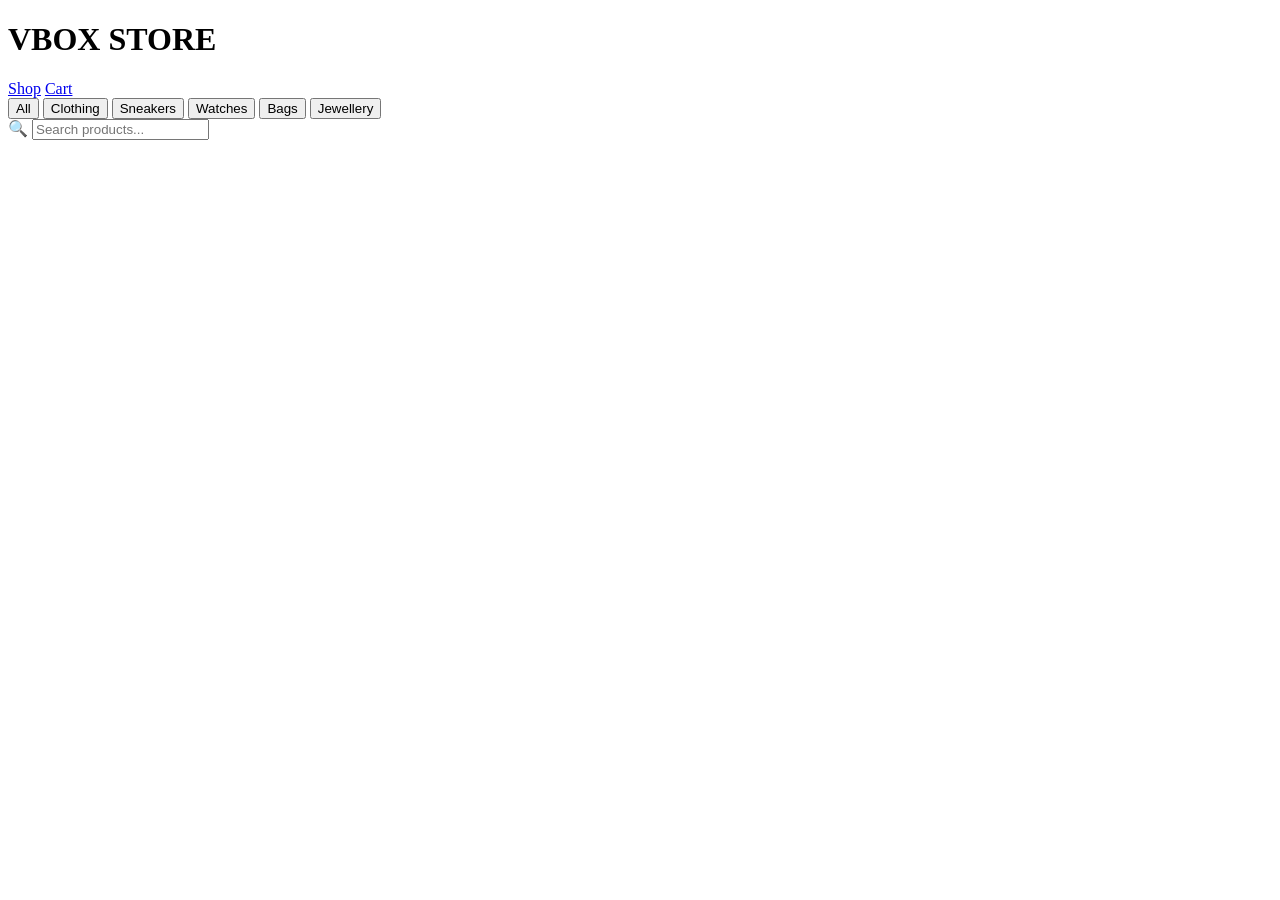
==== shop.html @ 16862e0d "Add files via upload" ====
<!DOCTYPE html>
<html>
<head>
    <title>VBOX Store</title>

    <link rel="stylesheet" href="css/style.css">
</head>

<body>

<header>
    <h1>VBOX STORE</h1>

    <nav>
        <a href="shop.html">Shop</a>
        <a href="cart.html">Cart</a>
    </nav>
</header>


<div class="container">

    <div class="categories">

        <button onclick="filterProducts('All')">
            All
        </button>

        <button onclick="filterProducts('Clothing')">
            Clothing
        </button>

        <button onclick="filterProducts('Sneakers')">
            Sneakers
        </button>

        <button onclick="filterProducts('Watches')">
            Watches
        </button>

        <button onclick="filterProducts('Bags')">
            Bags
        </button>

        <button onclick="filterProducts('Jewellery')">
            Jewellery
        </button>

      <div class="search-box">

<span class="search-icon">🔍</span>

<input
type="text"
id="searchInput"
placeholder="Search products..."
onkeyup="searchProducts()"
/>

</div>

    </div>


    <div id="products" class="products"></div>

</div>

<script src="js/products.js"></script>
<script src="js/app.js"></script>

</body>
</html>
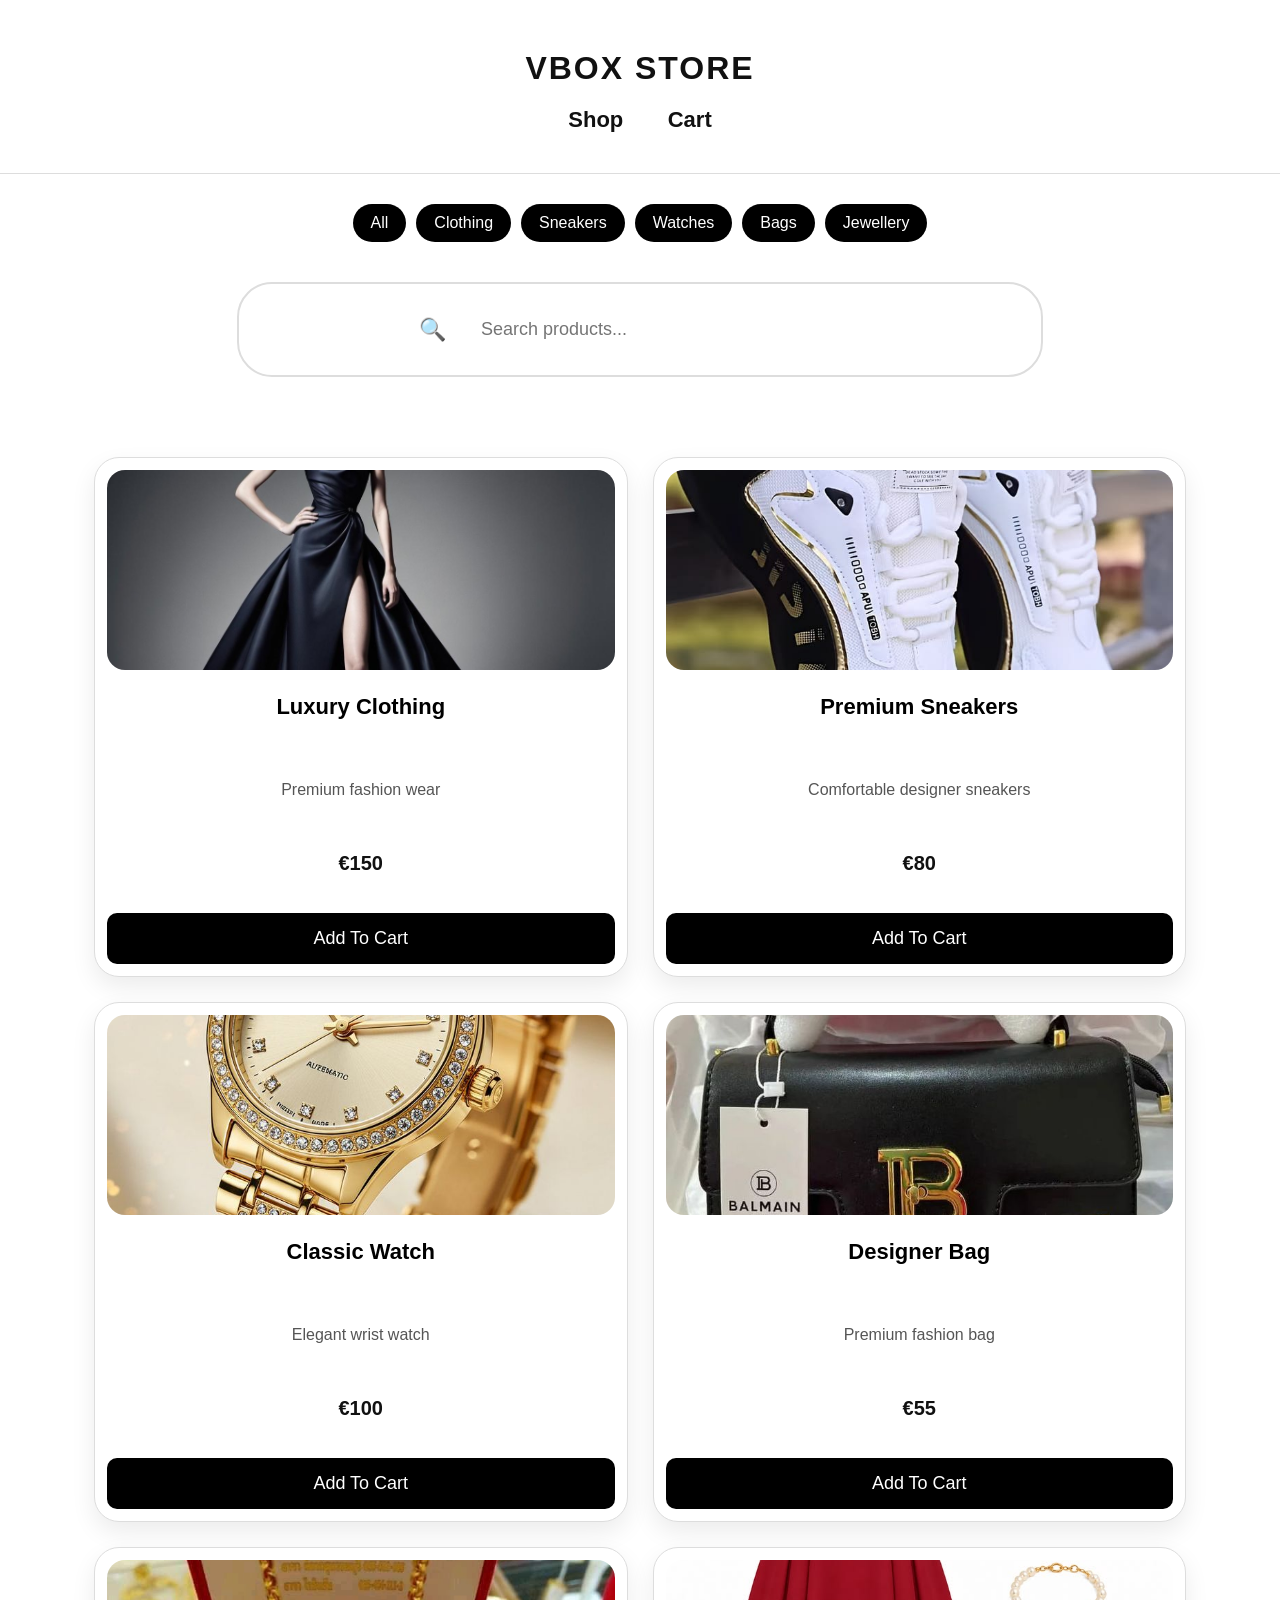
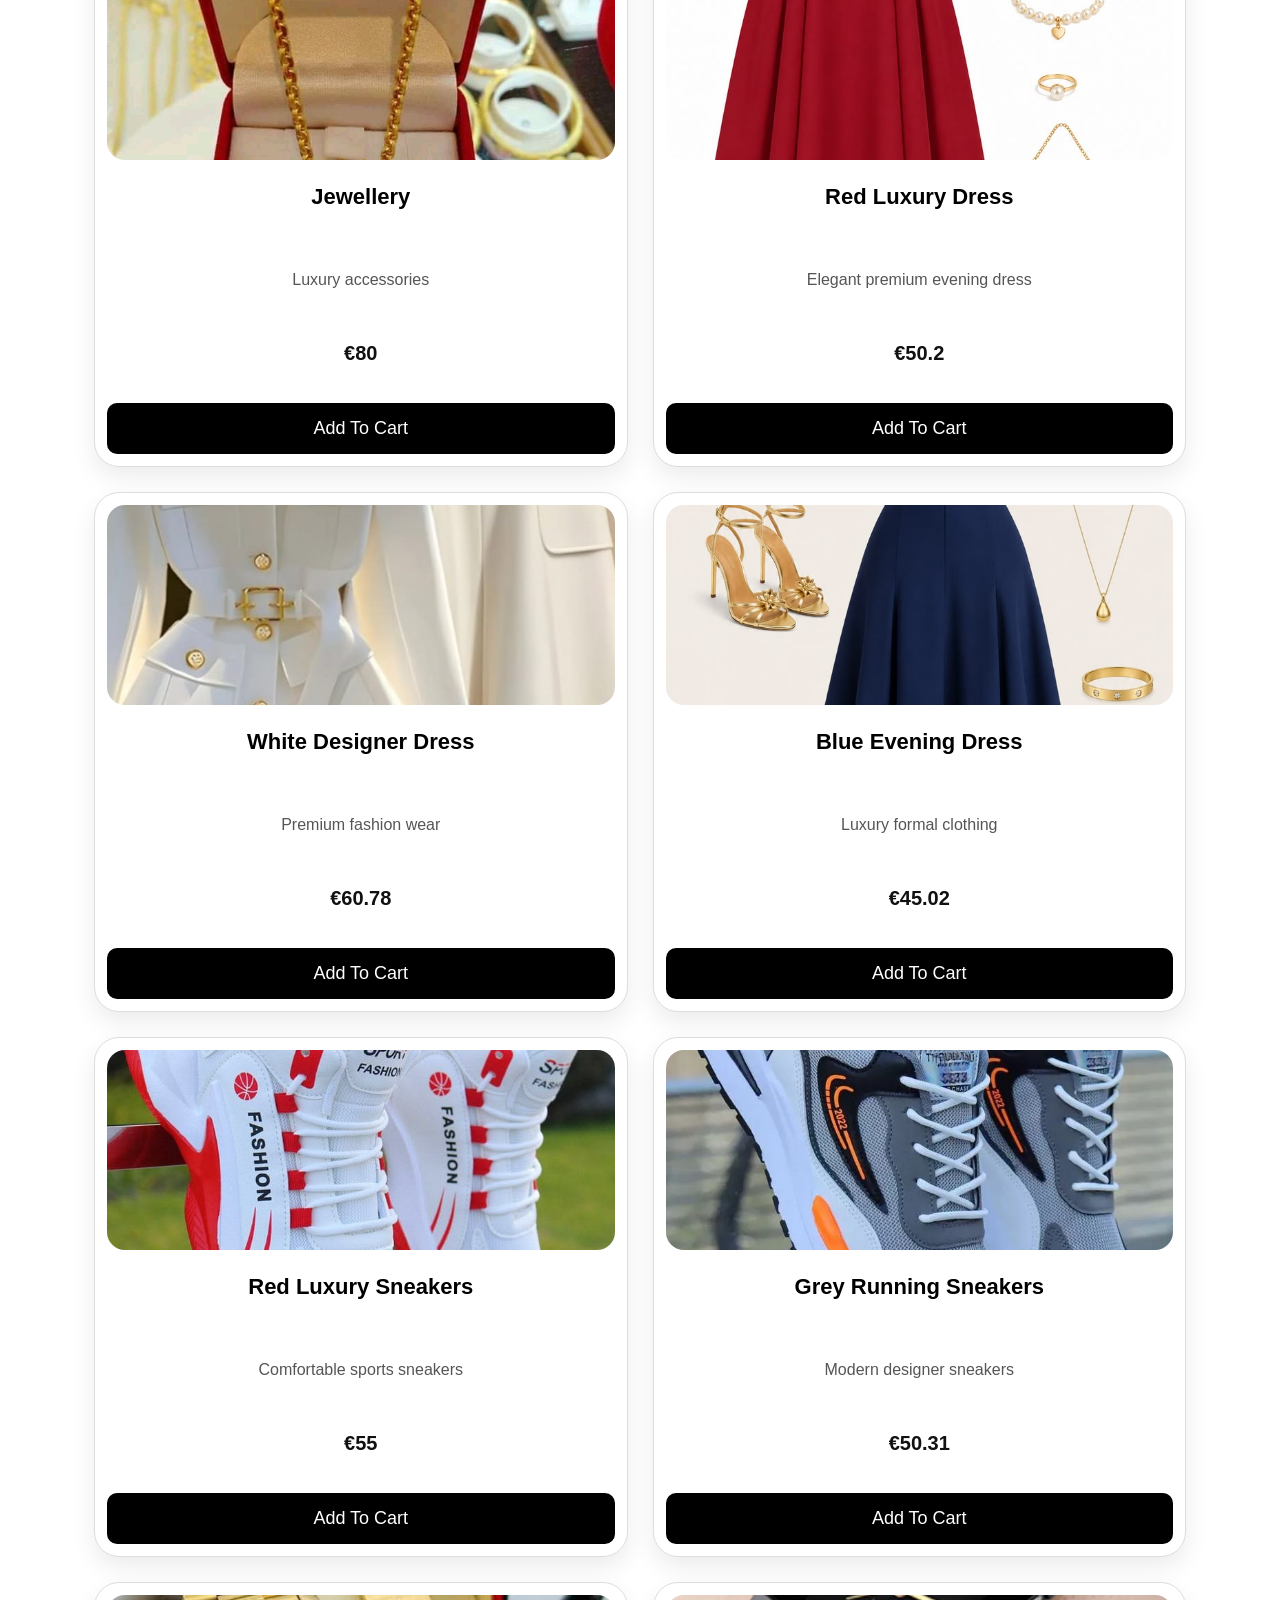
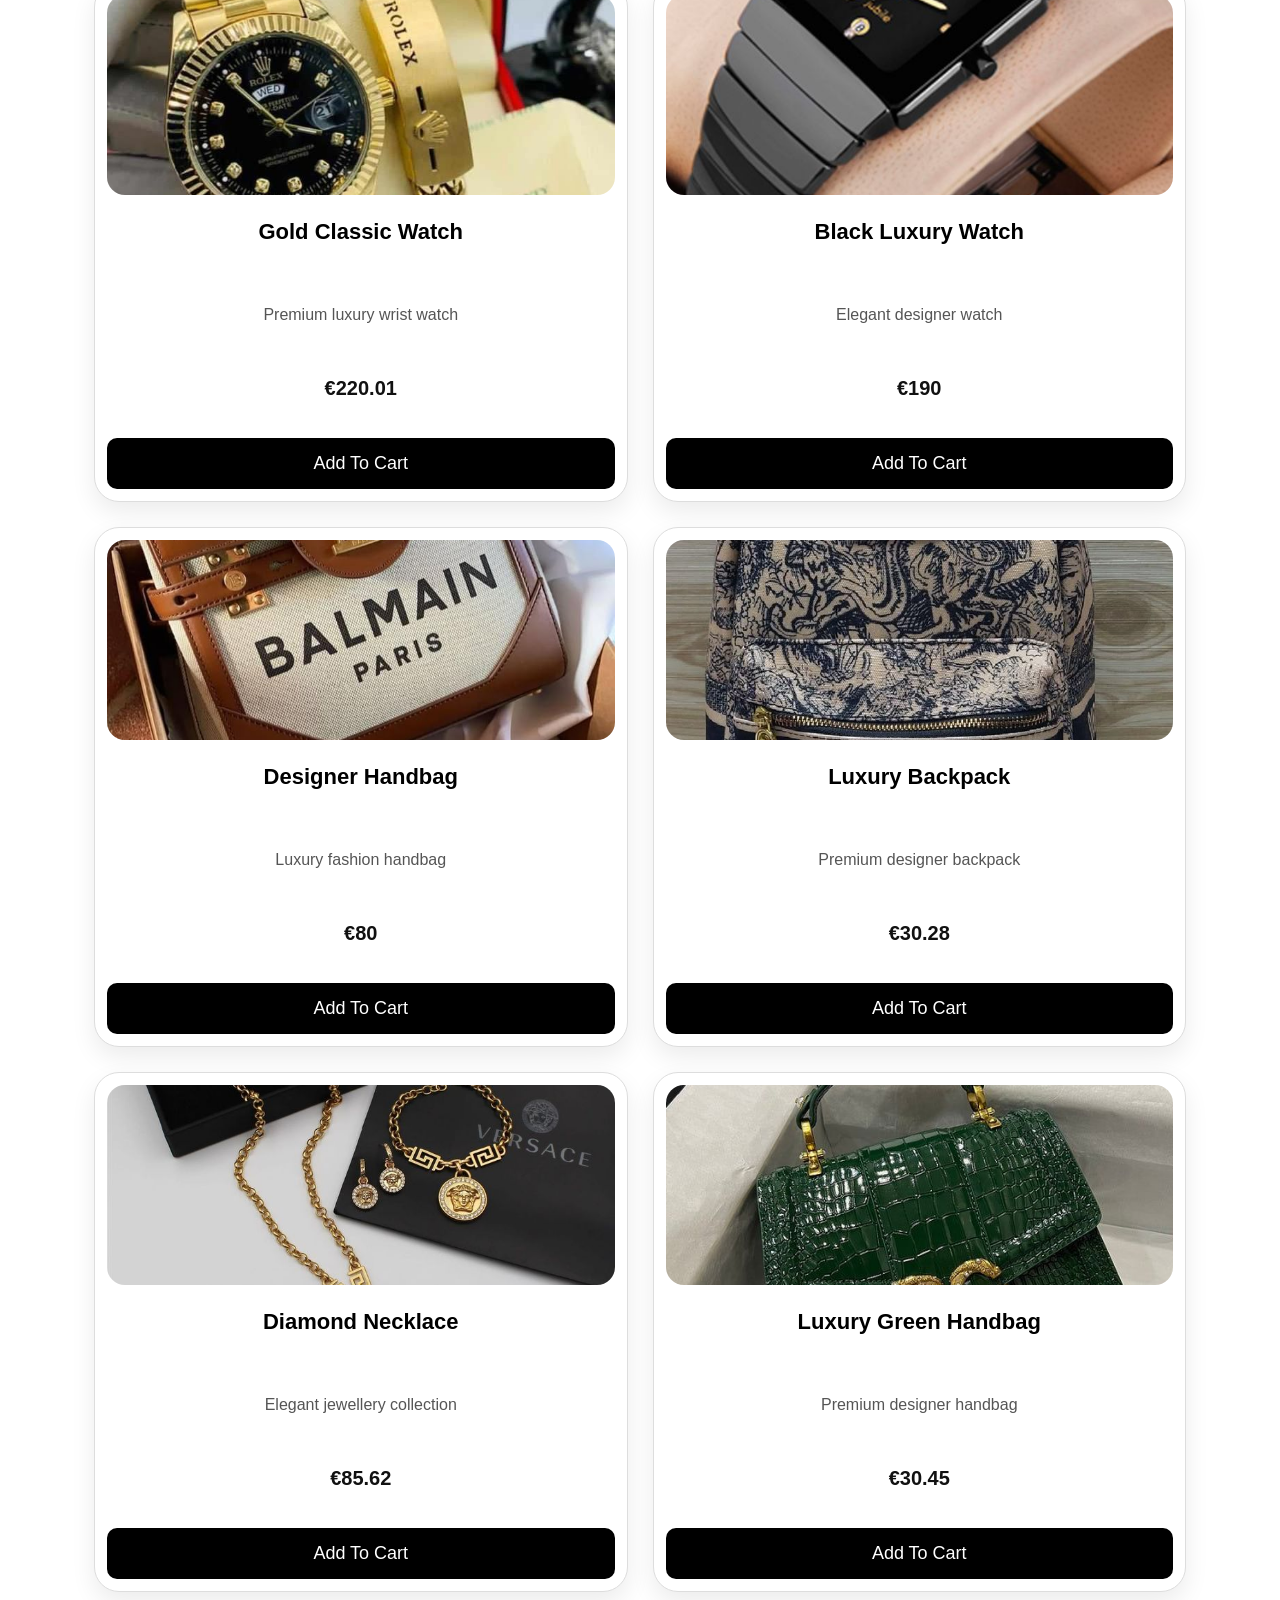
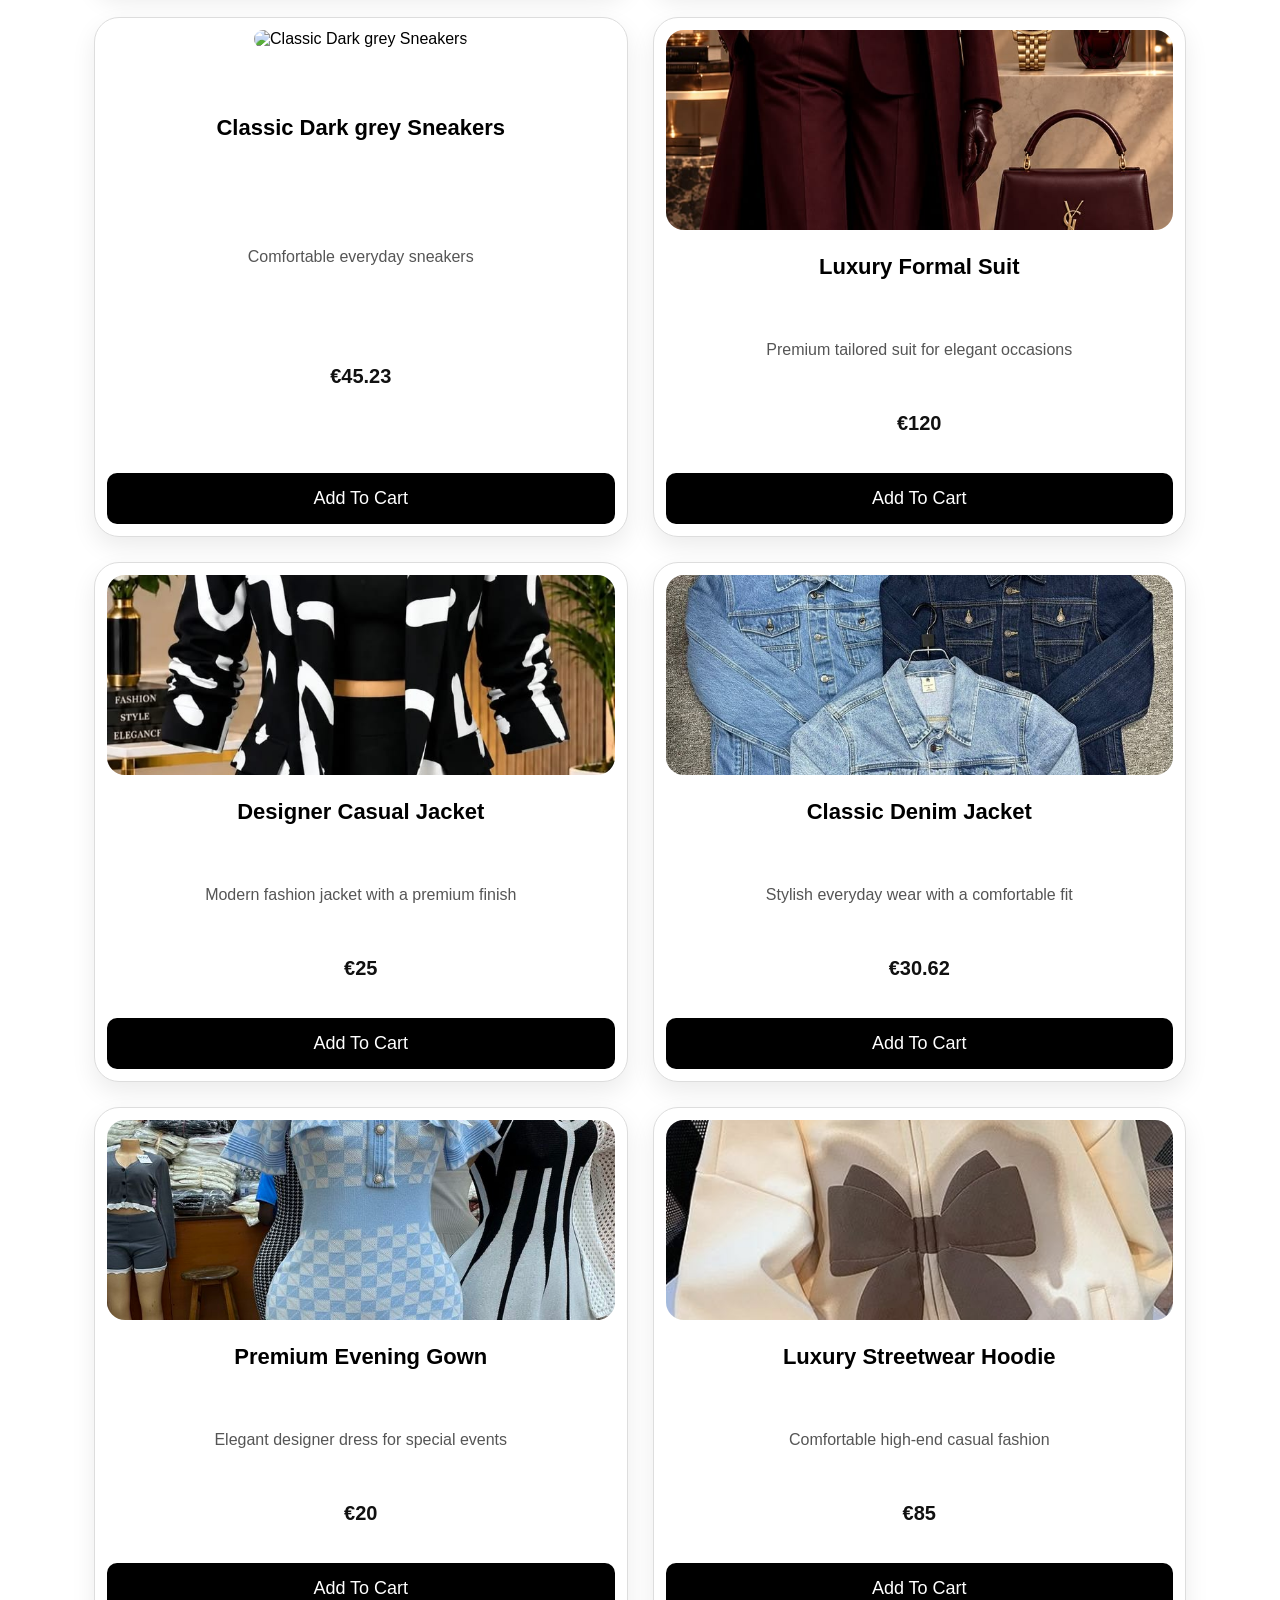
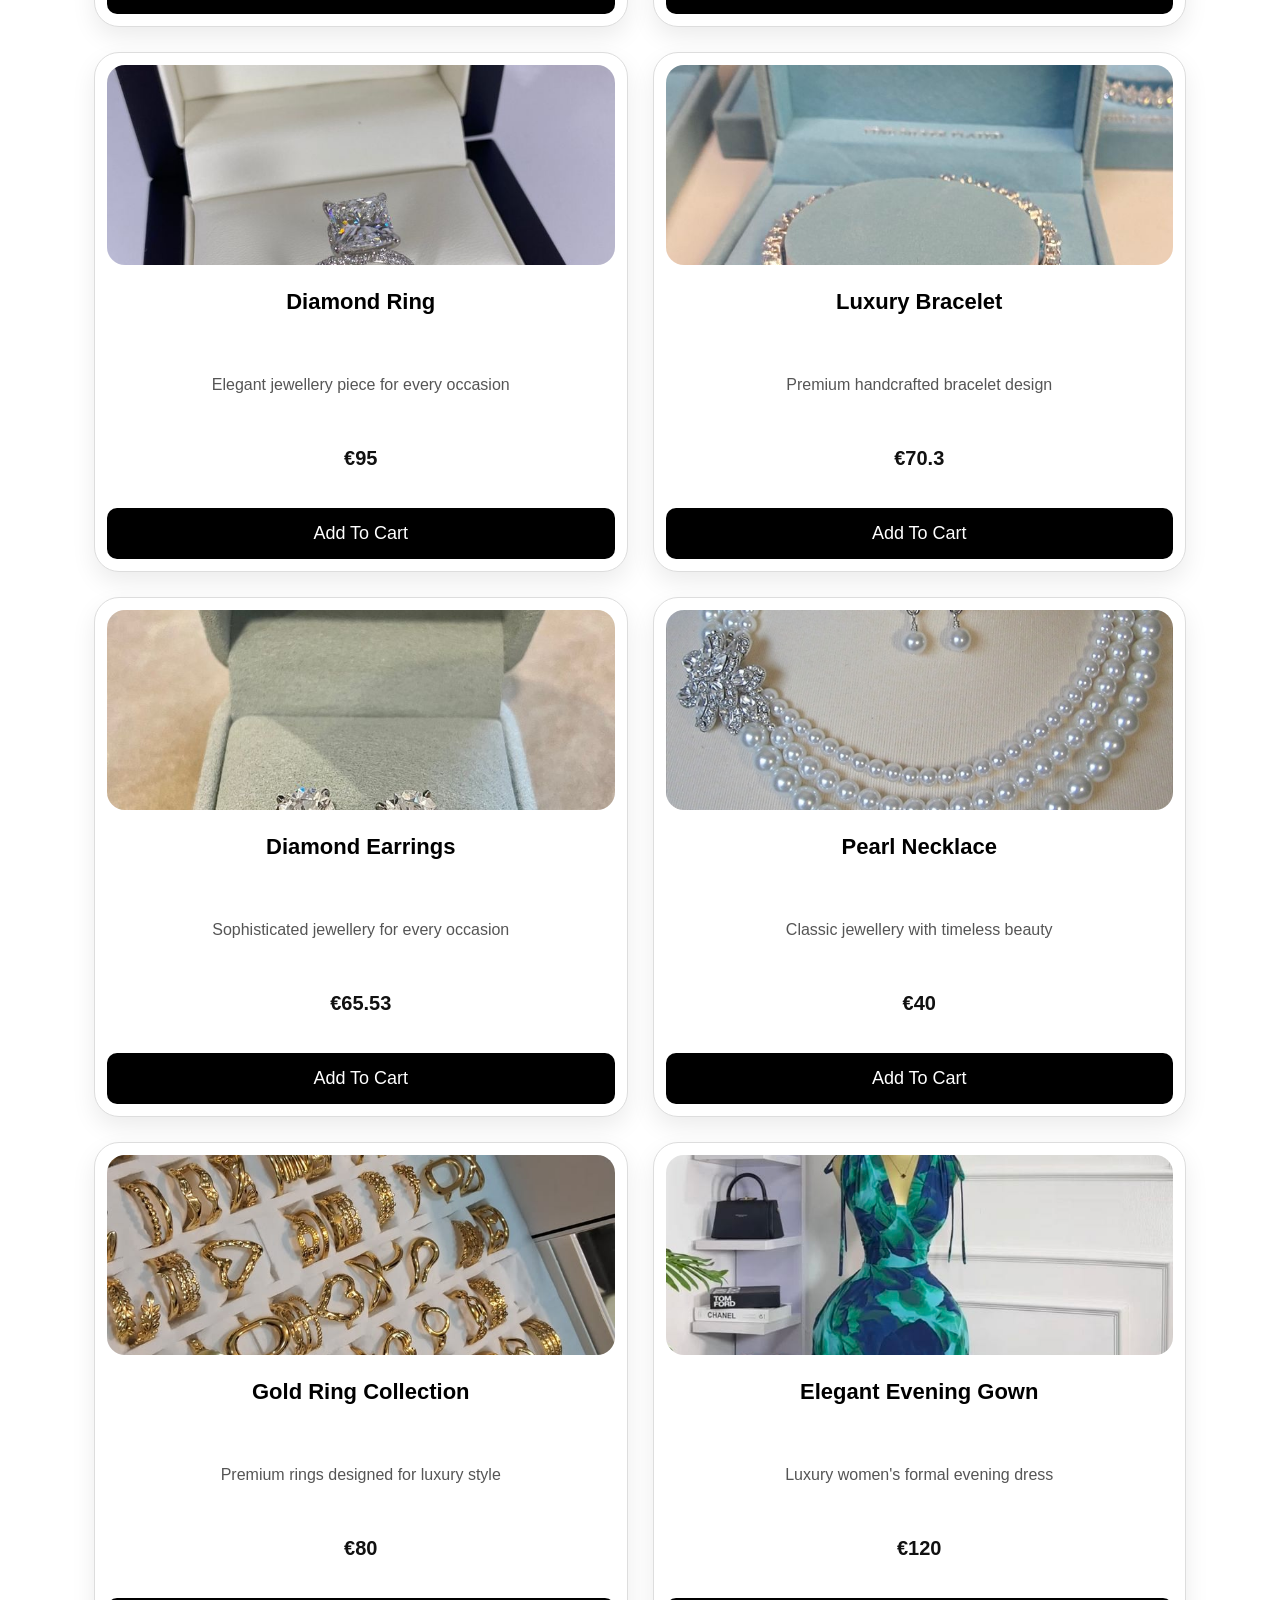
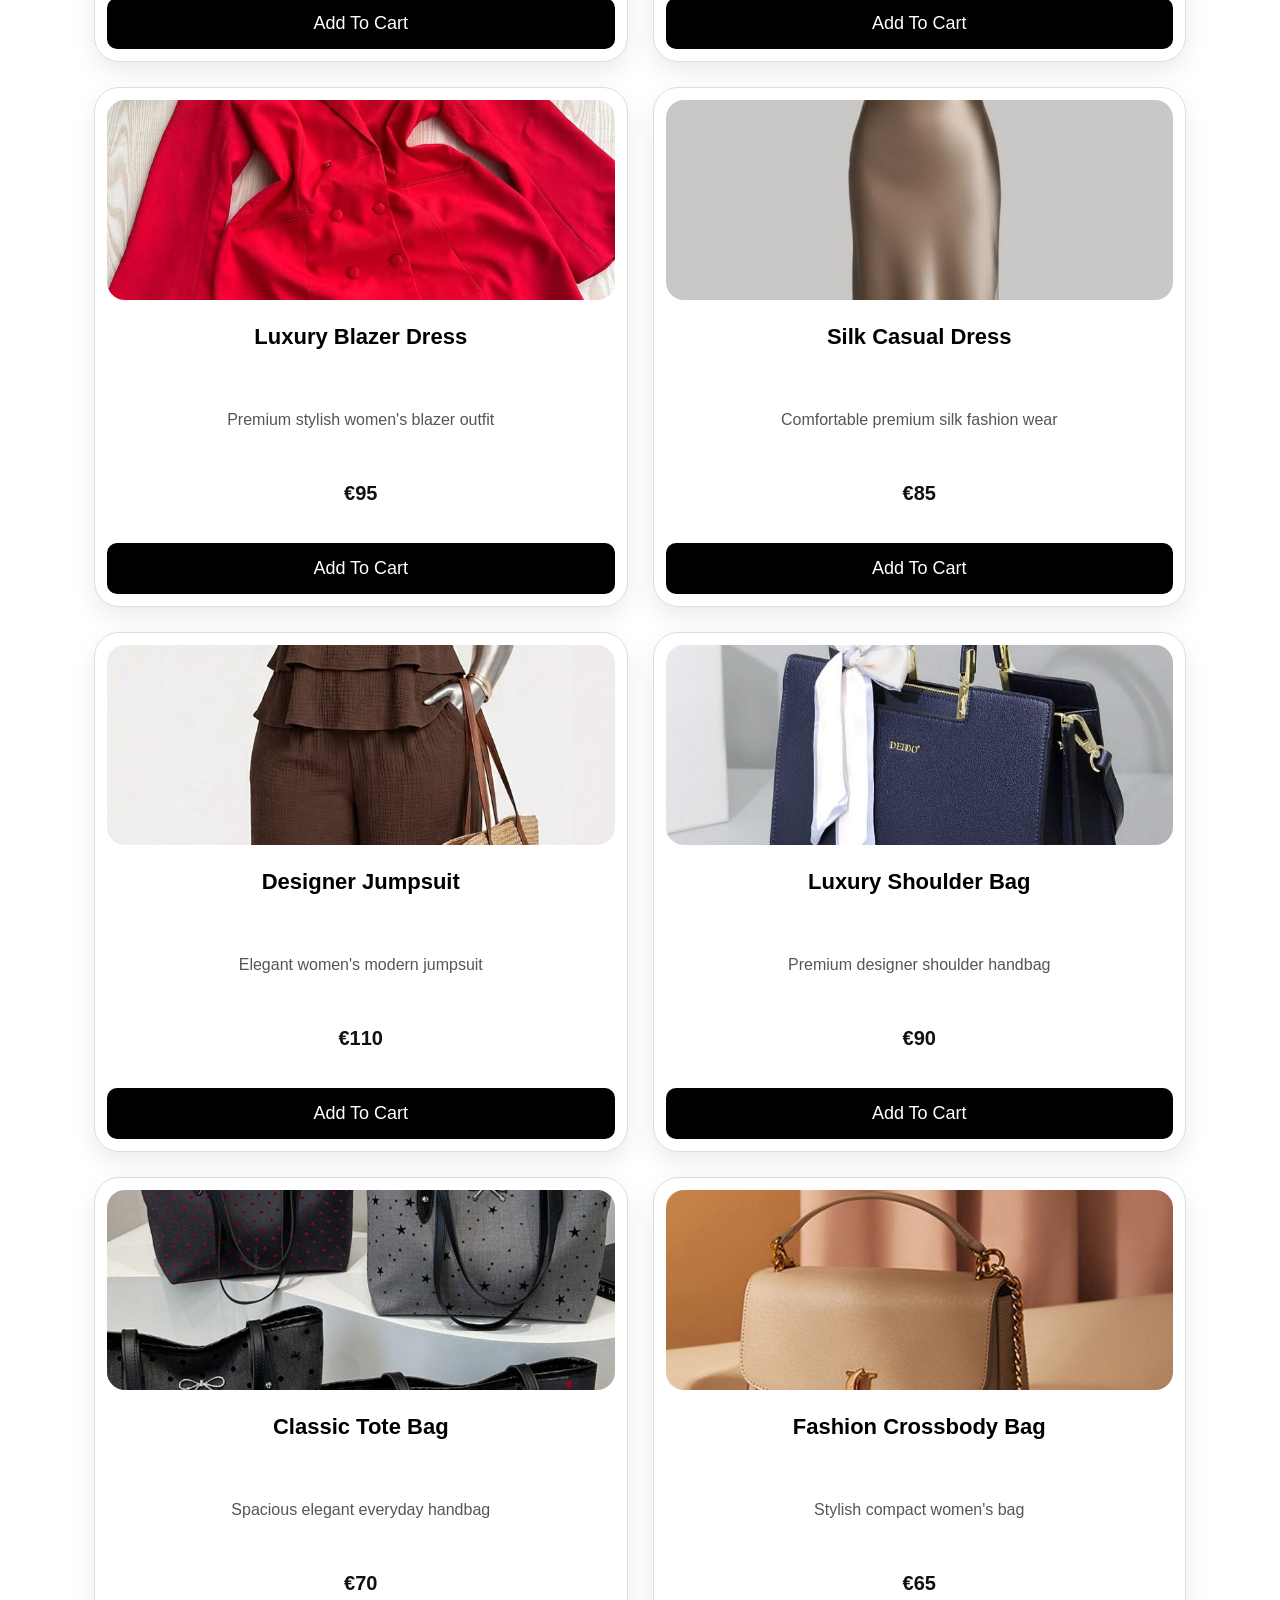
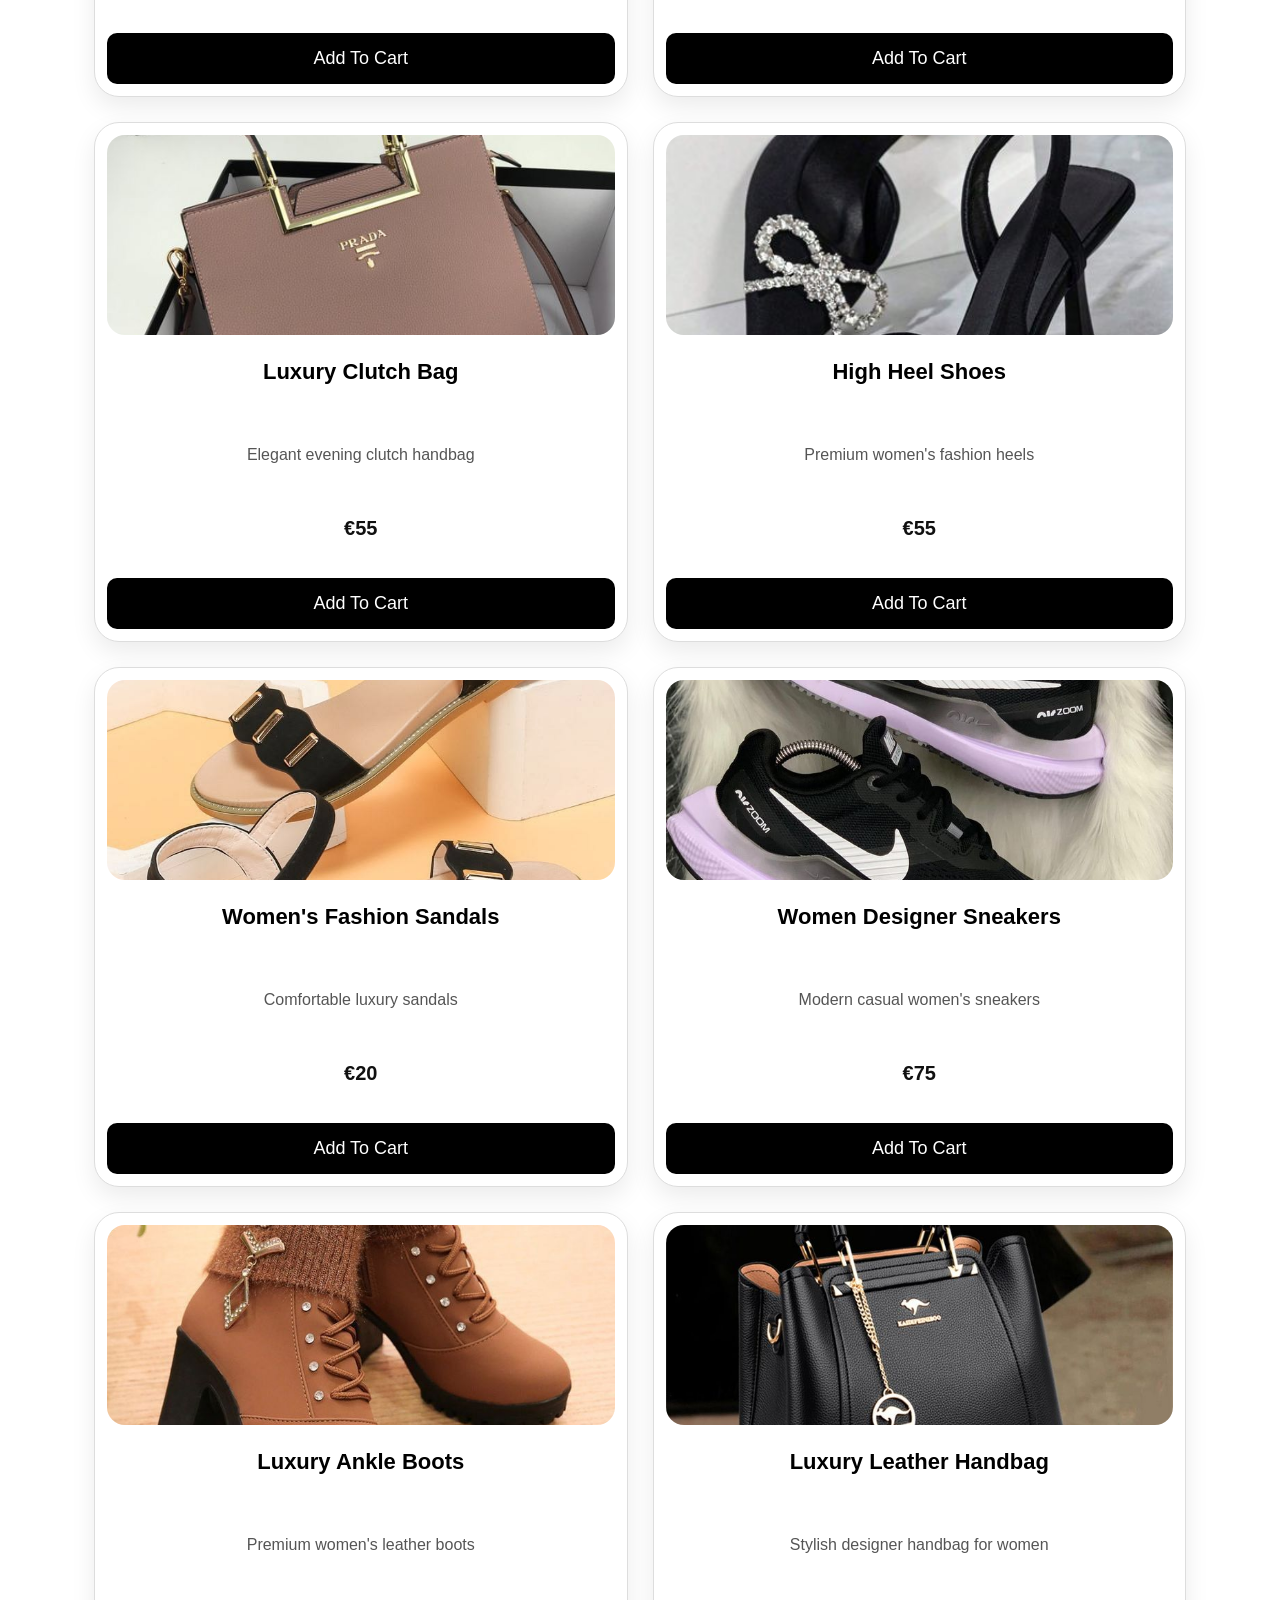
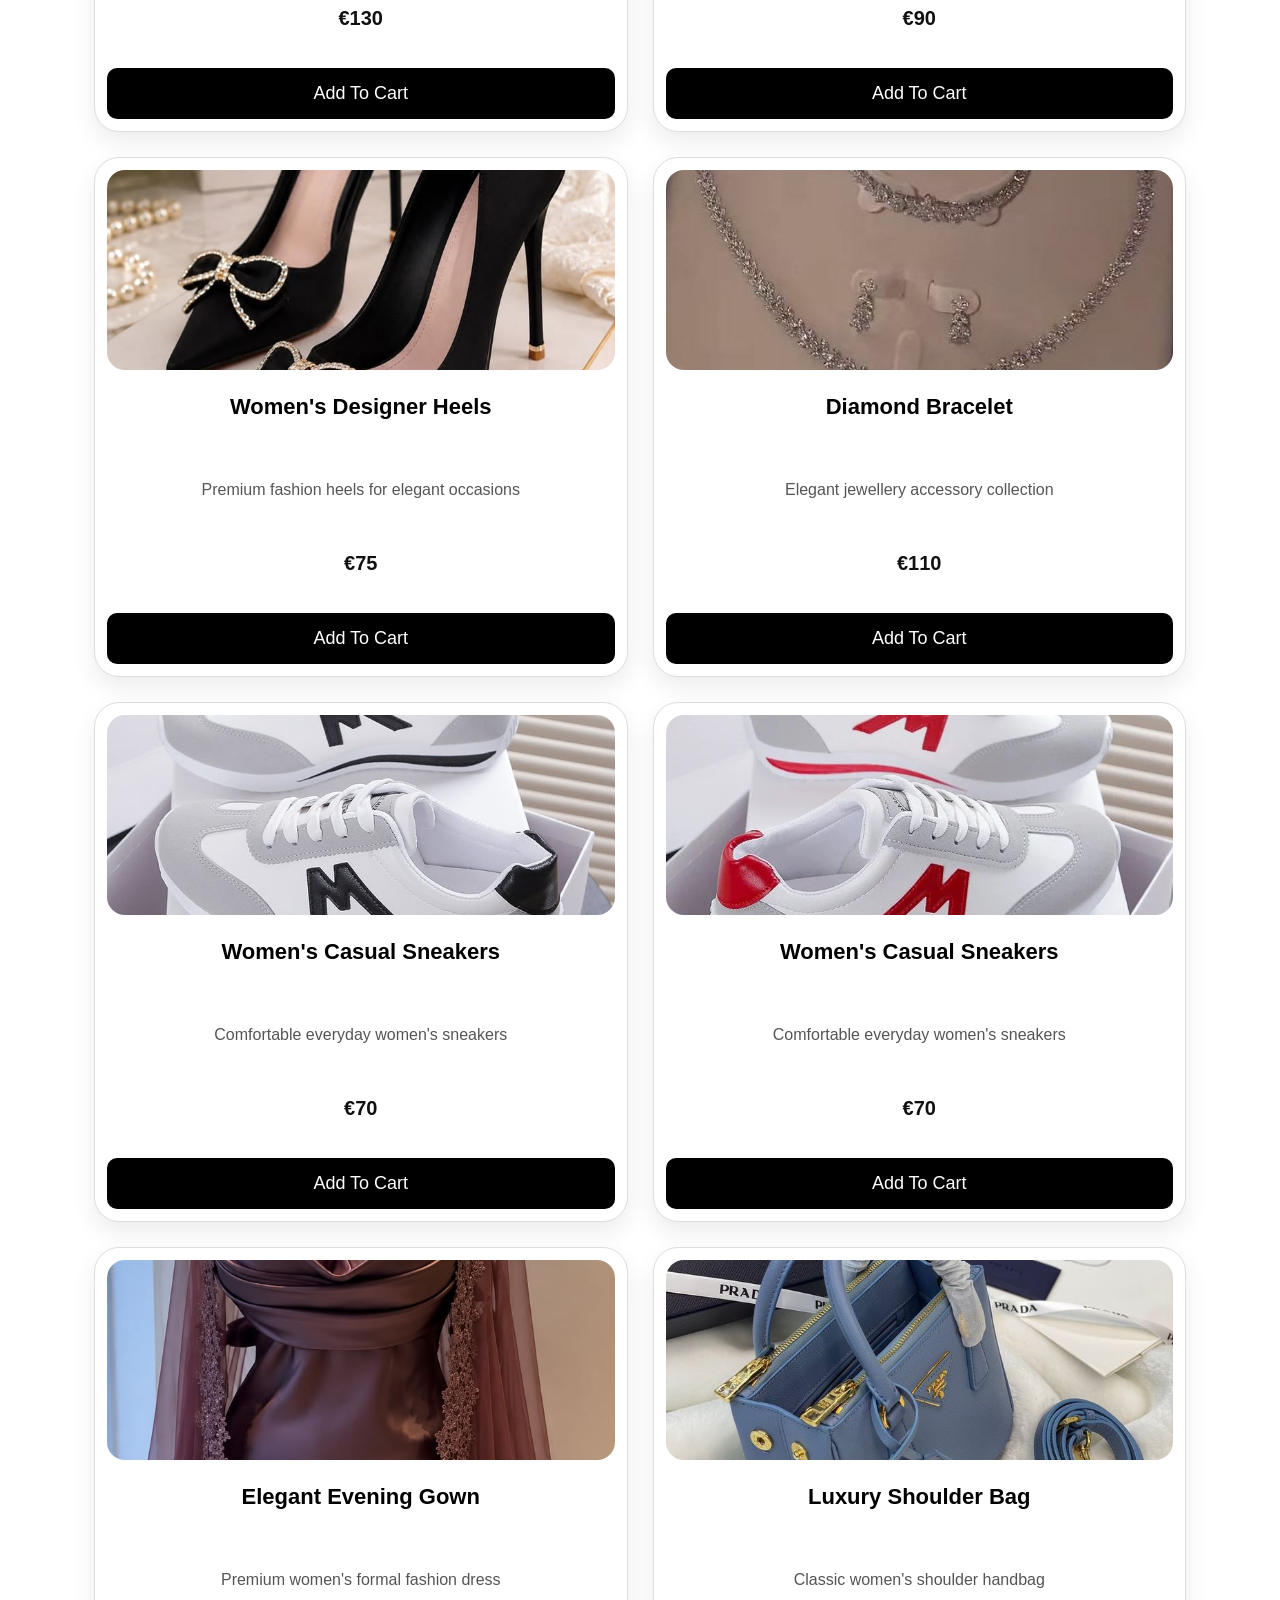
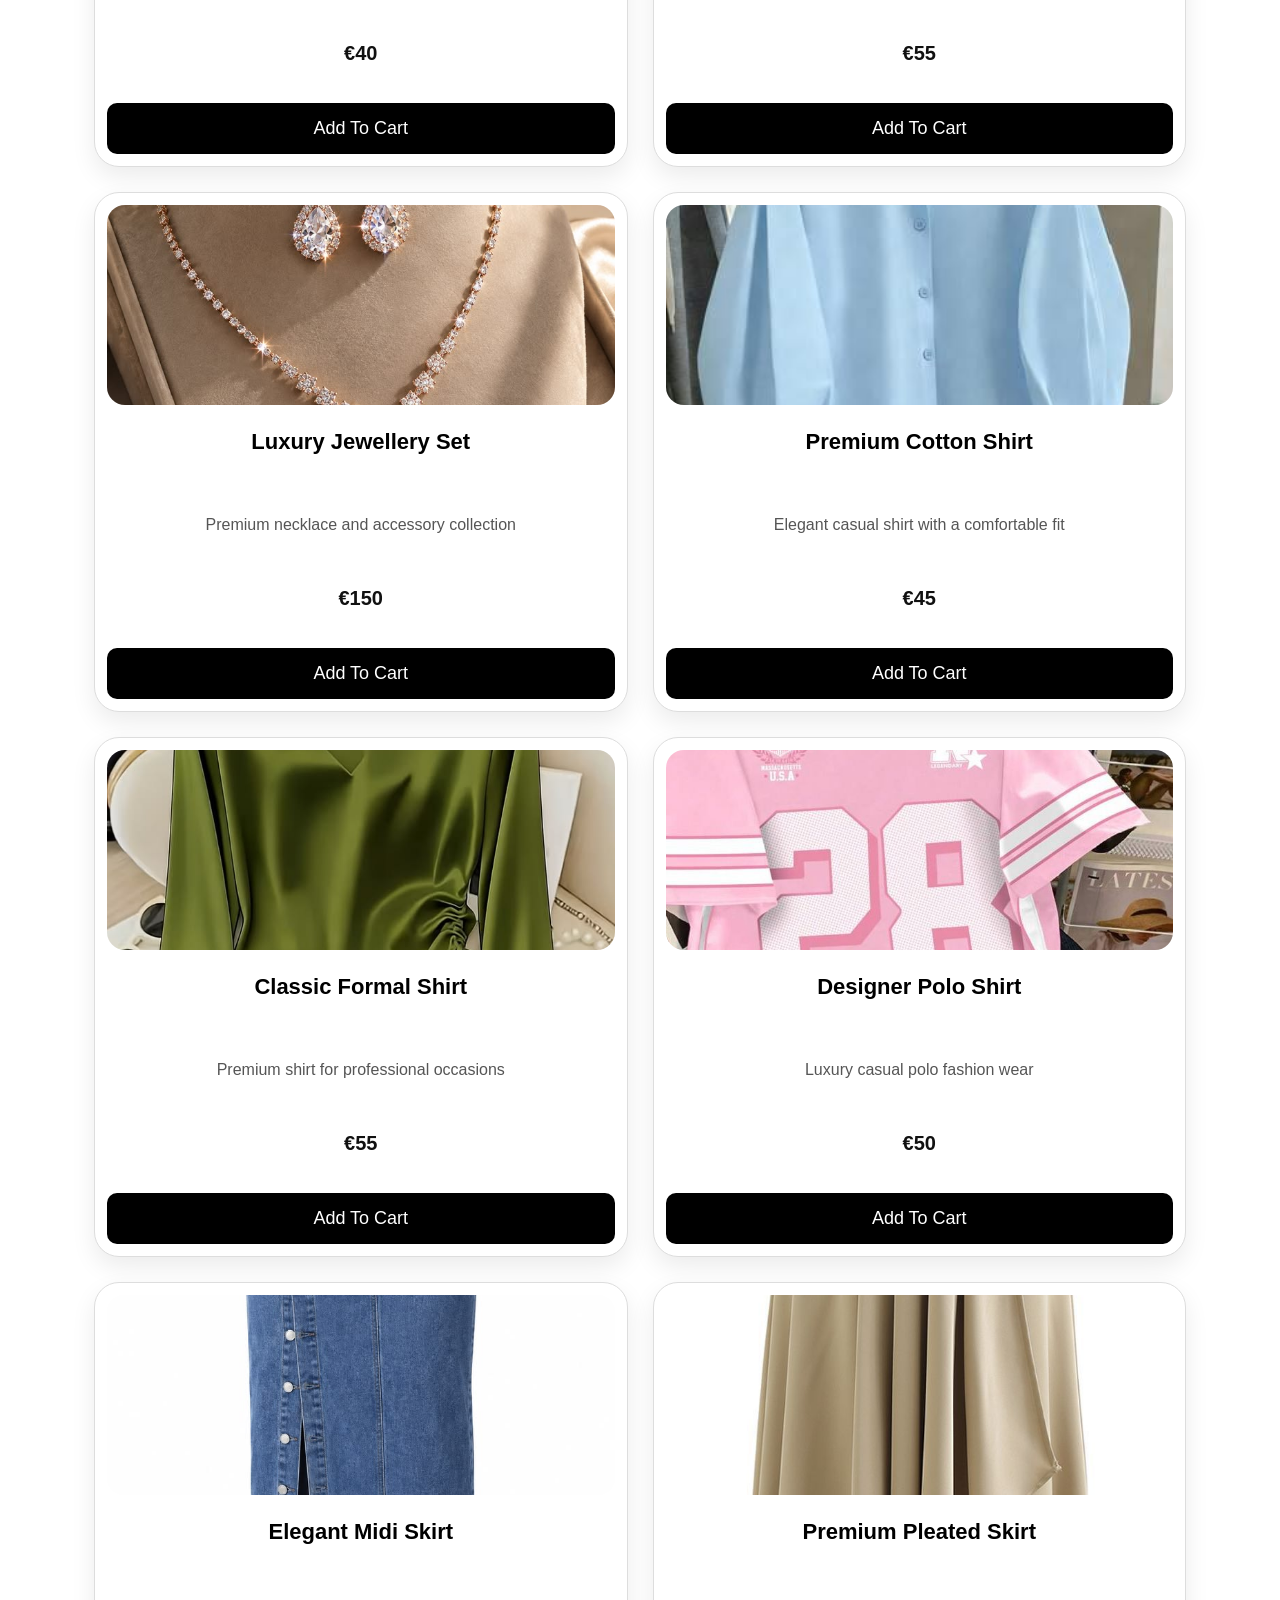
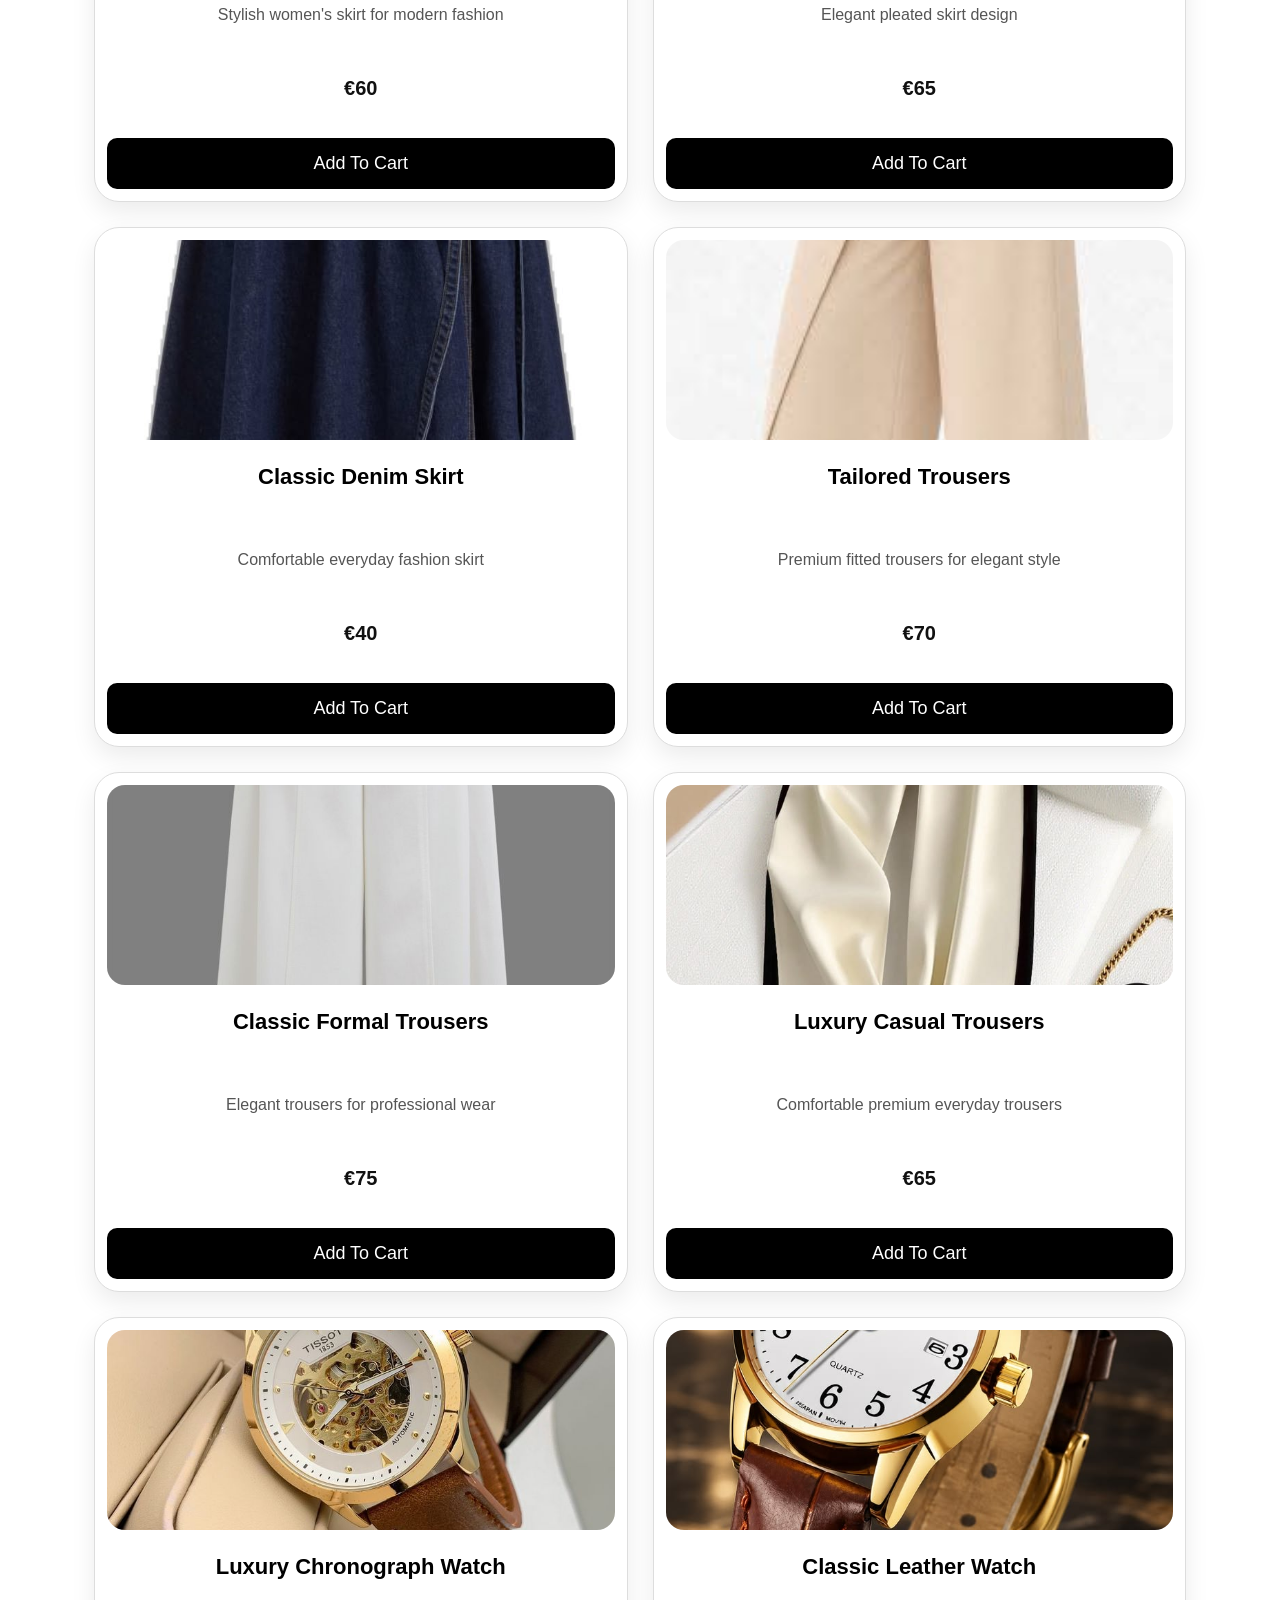
==== commit b186e64e: "Add chat support button and update scripts in shop.html" ====
--- a/shop.html
+++ b/shop.html
@@ -62,12 +62,18 @@
     </div>
 
 
-    <div id="products" class="products"></div>
+   <div id="products" class="products"></div>
 
+
+<div style="text-align:center; margin:20px;">
+    <a href="chat.html">
+        <button>💬 Chat With VBOX Support</button>
+    </a>
 </div>
 
+
 <script src="js/products.js"></script>
-<script src="js/app.js"></script>
+<script src="js/app.js"></script> 
 
 </body>
-</html>+</html>
--- a/css/style.css
+++ b/css/style.css
@@ -0,0 +1,609 @@
+* {
+    box-sizing: border-box;
+    margin: 0;
+    padding: 0;
+    font-family: Arial, sans-serif;
+}
+
+body {
+    background: #ffffff;
+    color: #111;
+}
+
+header {
+    padding: 20px;
+    text-align: center;
+    border-bottom: 1px solid #ddd;
+}
+
+header h1 {
+    font-size: 32px;
+    font-weight: bold;
+}
+
+nav {
+    margin-top: 15px;
+}
+
+nav a {
+    text-decoration: none;
+    color: black;
+    margin: 0 10px;
+}
+
+.container {
+    width: 90%;
+    max-width: 1200px;
+    margin: 30px auto;
+}
+
+.products {
+    display: grid;
+    grid-template-columns: repeat(auto-fit, minmax(220px, 1fr));
+    gap: 20px;
+}
+
+.product-card {
+    border: 1px solid #ddd;
+    padding: 15px;
+    border-radius: 10px;
+    text-align: center;
+}
+
+.product-card img {
+    width: 100%;
+    height: 250px;
+    object-fit: cover;
+    border-radius: 8px;
+}
+
+.product-card h3 {
+    margin: 15px 0 10px;
+}
+
+.price {
+    font-size: 20px;
+    font-weight: bold;
+    margin-bottom: 15px;
+}
+
+button {
+    background: black;
+    color: white;
+    border: none;
+    padding: 12px 20px;
+    border-radius: 5px;
+    cursor: pointer;
+}
+
+button:hover {
+    opacity: 0.8;
+}
+
+.cart-item {
+    border-bottom: 1px solid #ddd;
+    padding: 15px 0;
+}
+
+input {
+    width: 100%;
+    padding: 12px;
+    margin: 8px 0;
+    border: 1px solid #ccc;
+    border-radius: 5px;
+}
+
+.cart-item {
+    margin-bottom: 30px;
+    padding: 20px;
+    border-bottom: 1px solid #ccc;
+}
+
+.cart-item img {
+    display: block;
+    width: 220px;
+    height: 220px;
+    object-fit: cover;
+    margin-bottom: 15px;
+}
+
+.cart-item h3 {
+    font-size: 28px;
+    margin: 10px 0;
+}
+
+.cart-item p {
+    font-size: 22px;
+    margin: 10px 0;
+}
+
+.cart-item button {
+    display: block;
+    margin-top: 15px;
+}
+
+#cartTotal {
+    margin-top: 30px;
+    padding: 20px;
+    font-size: 28px;
+    font-weight: bold;
+    text-align: center;
+    border-top: 2px solid #ddd;
+}
+
+button {
+    padding: 15px 35px;
+    background: black;
+    color: white;
+    border: none;
+    border-radius: 8px;
+    font-size: 18px;
+    cursor: pointer;
+}
+
+button:hover {
+    opacity: 0.8;
+}
+
+.quantity-box {
+    display: flex;
+    align-items: center;
+    gap: 15px;
+    margin: 15px 0;
+}
+
+.quantity-box button {
+    width: 45px;
+    height: 40px;
+    font-size: 22px;
+}
+
+.quantity-number {
+    font-size: 20px;
+    font-weight: bold;
+}
+
+.quantity-box {
+    display: flex;
+    align-items: center;
+    gap: 15px;
+    margin-top: 15px;
+}
+
+.quantity-box button {
+    width: 50px;
+    height: 40px;
+    font-size: 24px;
+    border-radius: 8px;
+}
+
+.quantity-number {
+    font-size: 22px;
+    font-weight: bold;
+}
+
+.cart-item button {
+    margin-top: 10px;
+}
+
+.quantity-box {
+    margin-bottom: 10px;
+}
+
+/* CHECKOUT DESIGN */
+
+.checkout-container {
+    padding: 20px;
+    max-width: 600px;
+    margin: auto;
+}
+
+.checkout-item {
+    background: #f8f8f8;
+    padding: 15px;
+    margin-bottom: 15px;
+    border-radius: 15px;
+}
+
+.checkout-item img {
+    width: 120px;
+    height: 120px;
+    object-fit: cover;
+    border-radius: 10px;
+}
+
+.checkout-item h3 {
+    margin: 10px 0;
+    font-size: 24px;
+}
+
+.checkout-item p {
+    font-size: 18px;
+    margin: 5px 0;
+}
+
+#checkoutTotal {
+    background: black;
+    color: white;
+    padding: 15px;
+    border-radius: 10px;
+    margin: 20px 0;
+}
+
+.checkout-container input,
+.checkout-container textarea,
+.checkout-container select {
+    width: 100%;
+    padding: 15px;
+    margin: 10px 0;
+    border-radius: 10px;
+    border: 1px solid #ccc;
+    font-size: 16px;
+}
+
+.checkout-container button {
+    width: 100%;
+    padding: 16px;
+    background: black;
+    color: white;
+    border: none;
+    border-radius: 12px;
+    font-size: 20px;
+    cursor: pointer;
+}
+
+.single-product img {
+    width: 100%;
+    max-width: 600px;
+    height: auto;
+    object-fit: contain;
+    border-radius: 15px;
+    margin: 20px auto;
+    display: block;
+}
+
+.single-product {
+    text-align: center;
+    padding: 20px;
+}
+
+.single-product h1 {
+    font-size: 32px;
+    margin-top: 15px;
+}
+
+.single-product p {
+    font-size: 18px;
+}
+
+.products {
+    display: grid;
+    grid-template-columns: repeat(3, 1fr);
+    gap: 25px;
+    padding: 20px;
+}
+
+.product-card {
+    border: 1px solid #ddd;
+    border-radius: 15px;
+    padding: 15px;
+    text-align: center;
+    background: white;
+}
+
+.product-card img {
+    width: 100%;
+    height: 250px;
+    object-fit: cover;
+    border-radius: 12px;
+}
+
+.product-card h3 {
+    font-size: 22px;
+}
+
+.product-card .price {
+    font-size: 20px;
+    font-weight: bold;
+}
+
+
+/* Mobile view */
+@media (max-width: 768px) {
+    .products {
+        grid-template-columns: repeat(2, 1fr);
+    }
+}
+
+.product-card a {
+    text-decoration: none;
+    color: black;
+}
+
+.product-card button {
+    width: 90%;
+    padding: 15px;
+    font-size: 18px;
+    white-space: nowrap;
+    border-radius: 10px;
+}
+
+.product-card img {
+    width: 100%;
+    height: 220px;
+    object-fit: cover;
+}
+
+.product-card {
+    display: flex;
+    flex-direction: column;
+    justify-content: space-between;
+    min-height: 520px;
+}
+
+.product-card h3 {
+    min-height: 60px;
+}
+
+.product-card p {
+    min-height: 55px;
+}
+
+.categories {
+    display: flex;
+    flex-wrap: wrap;
+    gap: 10px;
+    justify-content: center;
+    margin: 20px 0;
+}
+
+.categories button {
+    padding: 10px 18px;
+    border-radius: 25px;
+    border: none;
+    background: black;
+    color: white;
+    font-size: 16px;
+    cursor: pointer;
+}
+
+.categories button:hover {
+    background: #333;
+}
+
+.search-box {
+    display: flex;
+    justify-content: center;
+    margin: 30px 0;
+}
+
+#searchInput {
+    width: 80%;
+    max-width: 400px;
+    padding: 15px 20px;
+    font-size: 18px;
+    border: 2px solid #ddd;
+    border-radius: 30px;
+    outline: none;
+}
+
+#searchInput:focus {
+    border-color: black;
+}
+
+.search-box {
+    display: flex;
+    align-items: center;
+    width: 70%;
+    margin: 30px auto;
+    border: 2px solid #ddd;
+    border-radius: 35px;
+    padding: 12px 20px;
+    background: white;
+}
+
+.search-icon {
+    font-size: 22px;
+    margin-right: 15px;
+}
+
+.search-box input {
+    border: none;
+    outline: none;
+    width: 100%;
+    font-size: 18px;
+    background: transparent;
+}
+
+.search-box input {
+    border: none !important;
+    outline: none !important;
+    box-shadow: none !important;
+    background: transparent;
+}
+
+/* VBOX PREMIUM STORE DESIGN */
+
+body {
+    font-family: Arial, sans-serif;
+    background: #ffffff;
+    color: #111;
+}
+
+/* Header */
+h1 {
+    font-size: 45px;
+    font-weight: 900;
+    text-align: center;
+    letter-spacing: 2px;
+    margin-top: 30px;
+}
+
+/* Navigation */
+nav {
+    text-align: center;
+    margin: 20px 0;
+}
+
+nav a {
+    text-decoration: none;
+    color: #111;
+    font-size: 22px;
+    margin: 0 20px;
+    font-weight: 600;
+}
+
+/* Category buttons */
+button {
+    background: #000;
+    color: white;
+    border: none;
+    padding: 15px 30px;
+    border-radius: 30px;
+    font-size: 18px;
+    cursor: pointer;
+    transition: 0.3s;
+}
+
+button:hover {
+    transform: scale(1.05);
+    background: #333;
+}
+
+/* Product grid */
+.products {
+    display: grid;
+    grid-template-columns: repeat(2, 1fr);
+    gap: 25px;
+    padding: 30px;
+}
+
+/* Product card */
+.product-card {
+    border: 1px solid #ddd;
+    border-radius: 25px;
+    padding: 20px;
+    background: white;
+    text-align: center;
+    box-shadow: 0 10px 25px rgba(0,0,0,0.08);
+    transition: 0.3s;
+}
+
+.product-card:hover {
+    transform: translateY(-8px);
+}
+
+/* Product image */
+.product-card img {
+    width: 100%;
+    height: 260px;
+    object-fit: cover;
+    border-radius: 20px;
+}
+
+/* Product name */
+.product-card h2,
+.product-card h3 {
+    font-size: 28px;
+    font-weight: 800;
+}
+
+/* Price */
+.price {
+    font-size: 24px;
+    font-weight: bold;
+}
+
+/* Search box */
+.search-box input {
+    width: 80%;
+    padding: 18px;
+    border-radius: 40px;
+    border: 2px solid #ddd;
+    font-size: 20px;
+}
+
+/* Mobile improvement */
+@media(max-width:600px){
+
+.products {
+    grid-template-columns: repeat(2, 1fr);
+    padding:15px;
+    gap:15px;
+}
+
+.product-card {
+    padding:15px;
+}
+
+.product-card img {
+    height:220px;
+}
+
+h1 {
+    font-size:35px;
+}
+
+}
+
+/* VBOX Product Card Upgrade */
+
+.product-card {
+    border-radius: 22px;
+    overflow: hidden;
+    padding: 12px;
+}
+
+.product-card img {
+    height: 230px;
+    border-radius: 18px;
+    object-fit: cover;
+}
+
+.product-card h2,
+.product-card h3 {
+    margin: 15px 5px 10px;
+    font-size: 24px;
+}
+
+.product-card p {
+    font-size: 17px;
+    color: #555;
+}
+
+/* Add a smooth app feel */
+.product-card,
+button,
+.search-box {
+    transition: all 0.3s ease;
+}
+
+/* VBOX App Style Product Cards */
+
+.product-card {
+    padding: 12px;
+    border-radius: 25px;
+}
+
+.product-card img {
+    height: 200px;
+    width: 100%;
+    object-fit: cover;
+    border-radius: 18px;
+}
+
+.product-card h2,
+.product-card h3 {
+    font-size: 22px;
+    margin-top: 12px;
+}
+
+.product-card p {
+    font-size: 16px;
+    margin: 8px 0;
+}
+
+.product-card button {
+    width: 100%;
+    margin-top: 15px;
+  }
